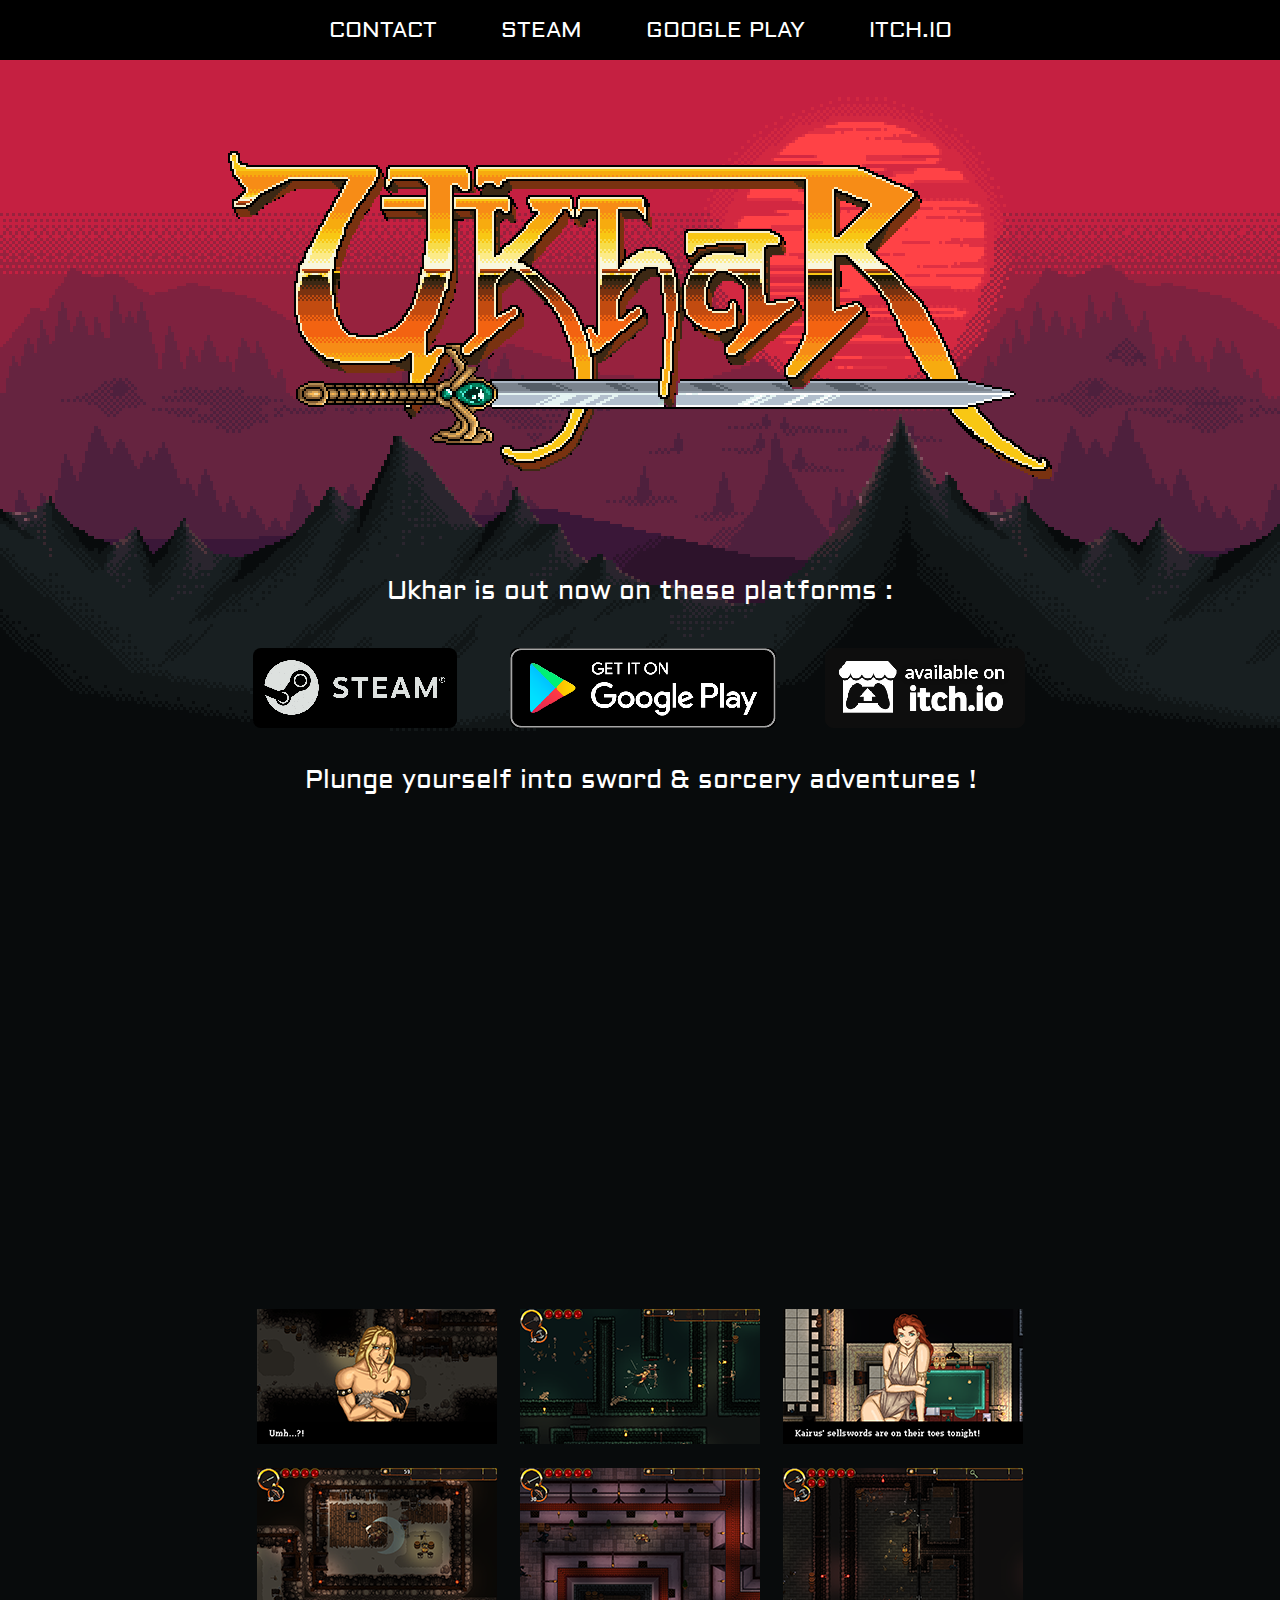
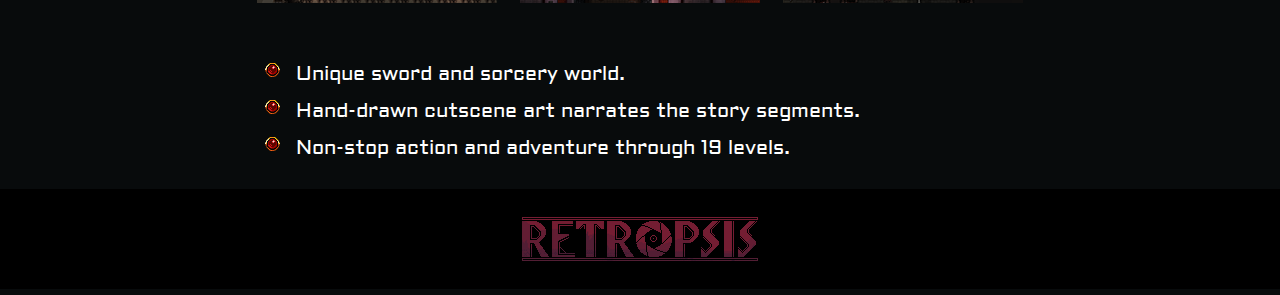
==== index.html @ 5090129b "Re up" ====
<!DOCTYPE html>
<html>
	<head>
		<meta charset="UTF-8">
		<title>Ukhar</title>
		<link rel="stylesheet" href="css/style.css" type="text/css">
		<link href="css/lightbox.css" rel="stylesheet">
		<script src="css/lightbox-plus-jquery.js"></script>
		<link href='https://fonts.googleapis.com/css?family=Aldrich' rel='stylesheet'>
		<!-- Google Analytics -->
		<script>
			(function(i,s,o,g,r,a,m)
			{
				i['GoogleAnalyticsObject']=r;
				i[r]=i[r] || function(){
								(i[r].q=i[r].q||[]).push(arguments)
							 },
				i[r].l=1*new Date();
				a=s.createElement(o), m=s.getElementsByTagName(o)[0];
				a.async=1;
				a.src=g;m.parentNode.insertBefore(a,m)
			})(window,document,'script','https://www.google-analytics.com/analytics.js','ga');

			ga('create', 'UA-116577760-2', 'auto');
			ga('send', 'pageview');
		</script>
		<!-- End Google Analytics -->
	</head>
	<body>
		<!--TOP BAR-->
		<div id="top">
			<a href="mailto:retropsis@gmail.com">CONTACT</a>
			<span id="top_interval"></span>
			<a href="http://store.steampowered.com/app/792560">STEAM</a>
			<span id="top_interval"></span>
			<a href="https://play.google.com/store/apps/details?id=com.retropsis.ukhar">GOOGLE PLAY</a>
			<span id="top_interval"></span>
			<a href="https://retropsis.itch.io/ukhar">ITCH.IO</a>
		</div>
		
		<!--GAME TITLE-->
		<div id="logo">
		</div>
		
		<!--AVAILABALITY-->
		<div id="avail">
			Ukhar is out now on these platforms :
		</div>
		
		<!--BUY STEAM-->
		<div id="calltoaction">
			<a href="http://store.steampowered.com/app/792560">
				<img src="images/steam_badge.png" alt="Buy on Steam" height="100%">
			</a>
		</div>
		
		<span id="cta_interval"></span>
		
		<!--BUY GOOGLE PLAY-->
		<div id="calltoaction">
			<a href="https://play.google.com/store/apps/details?id=com.retropsis.ukhar">
				<img src="images/google-play-badge.png" alt="Buy on Google Play" height="100%">
			</a>
		</div>
		
		<span id="cta_interval"></span>
		
		<!--BUY ITCHI.IO-->
		<div id="calltoaction">
			<a href="https://retropsis.itch.io/ukhar">
				<img src="images/badge_bw.png" alt="Buy on Itch.io" height="100%">
			</a>
		</div>
		
		<!--GAME DESCRIPTION-->
		<div id="desc">
			Plunge yourself into sword & sorcery adventures !
		</div>
		
		<!--GAME TRAILER-->
		<div id="media">
			<iframe width="768" height="432" src="https://www.youtube.com/embed/Kl26pjRuY4A?showinfo=0&modestbranding=0" frameborder="0" encrypted-media" allowfullscreen></iframe>
			<ul id="gallery">
				<li>
					<a id="screen_1" href="images/01.png" data-lightbox="images">
						<img src="thumbs/01.png">
					</a>
				</li>
				<li>
					<a id="screen_2" href="images/02.png" data-lightbox="images">
						<img src="thumbs/02.png">
					</a>
				</li>
				<li>
					<a id="screen_3" href="images/03.png" data-lightbox="images">
						<img src="thumbs/03.png">
					</a>
				</li>
				<li>
					<a id="screen_4" href="images/04.png" data-lightbox="images">
						<img src="thumbs/04.png">
					</a>
				</li>
				<li>
					<a id="screen_5" href="images/05.png" data-lightbox="images">
						<img src="thumbs/05.png">
					</a>
				</li>
				<li>
					<a id="screen_6" href="images/06.png" data-lightbox="images">
						<img src="thumbs/06.png">
					</a>
				</li>
			</ul>
		</div>
		
		<!--FEATURES-->
		<div id="feature_block">
			<ul id="features">
				<li>Unique sword and sorcery world.</li>
				<li>Hand-drawn cutscene art narrates the story segments.</li>
				<li>Non-stop action and adventure through 19 levels.</li>
			</ul>
		</div>
		
		<!--RETROPSIS-->
		<div id="retropsis">
			<img src="images/retropsis_logo.png" alt="Retropsis" height="100%">
		</div>
	
		<script>
		</script>
	</body>
</html>
---- css/style.css ----
body
{
	margin: 0;
	padding: 0;
	background-image: url(../images/ukhar_bg.png);
	background-color: #080b0c;
	background-repeat: no-repeat;
	background-position: center 0;
    background-size: 100%;
	image-rendering: pixelated;
	image-rendering: -moz-crisp-edges;  
	height: 100%;
	width: auto;
	text-align: center;
	color: white;
	font-family: 'Aldrich';
	font-size: 16px;
}

#top
{
	height: 60px;
	line-height: 60px;
	background-color: black;
	font-size: 22px;
}

#top_interval
{
	display: inline-block;
	height: 10px;
	width: 50px;
}

#logo
{
	margin: auto;
	margin-top: 25px;
	height: 460px;
	background: transparent url(../images/ukhar_title.png) no-repeat center top;
    background-size: 824px 328px;
	background-position: 50% 50%;
	image-rendering: pixelated;
	image-rendering: -moz-crisp-edges;  
}

#media
{
	margin: auto;
	margin-top: 35px;
	width: 100%;	
}

#desc
{
	margin: auto;
	margin-top: 30px;
	padding: 0;
	width: 768px;
	font-size: 26px;
	text-align: center;
}

#avail
{
	margin: auto;
	margin-top: 30px;
	padding: 0;
	width: 768px;
	font-size: 26px;
}

#calltoaction
{
	margin: auto;
	margin-top: 40px;
	display: inline-block;
	height: 80px;
	width: 260px;
}

img
{
	border-radius: 8px;
}

#cta_interval
{
	display: inline-block;
	height: 40px;
	width: 15px;
}

#retropsis
{
	margin-top: 30px;
	background-color: black;
	width: 100%;
	height: 100px;
}

ul#gallery
{
	margin:auto;
	margin-top: 30px;
	padding: 0;
	width: 792px;
}

ul#gallery li 
{
	margin: 9px;
	display: inline-block;
}

ul#gallery li a img
{
	border-radius: 0px;
	margin:0;
	padding: 0;
	width: 240px;
	display: block;
	transition: opacity 0.2s;
}

ul#gallery li a:hover img
{
	opacity: 0.5;
}

#feature_block
{
	margin: auto;
	width: 768px;	
	margin-top: 30px;
	padding: 0;
	font-size: 20px;
}

ul#features ul
{
	margin: auto;
	margin: 0;
	width: 240px;
	padding: 0;
}

ul#features li
{
	margin: auto;
	margin: 0;
	width: auto;
	line-height: 22px;
	list-style-image:  url(../images/bullet.png);
	list-style-position: outisde;
	word-wrap: normal;
	text-align: left;
}

a:link
{
	color: white;
	text-decoration: none;
}

a:visited
{
	color: white;
	text-decoration: none;	
}

a:hover
{
	color: #FF3560;
	text-decoration: none;	
}

a:active
{
	color: white;
	text-decoration: none;	
}

/* Portrait */
@media only screen 
  and (max-device-width: 960px)
  and (-webkit-min-device-pixel-ratio: 2)
  and (orientation: portrait) 
{
	body
	{
		font-size: 3vw;
	}
	
	#cta_interval
	{
		display: inline-block;
		height: 10px;
		width: 10px;
	}
	
	#calltoaction
	{
		margin: auto;
		margin-top: 40px;
		display: inline-block;
		height: 80px;
		width: 245px;
	}
	
	#avail
	{
		font-size: 3vw;
	}
	
	#desc
	{
		font-size: 3vw;
	}
	
	#top
	{
		font-size: 3vw;
		height: 70px;
		line-height: 74px;
	}

	ul#gallery
	{
		width: auto;
	}

	ul#gallery li
	{
		width: 240px;
	}
	
	ul#features
	{
		font-size: 3vw;
	}
}

/* Portrait */
@media only screen 
  and (min-device-width: 960px)
  and (-webkit-min-device-pixel-ratio: 2)
  and (orientation: landscape) 
{
	 body
	{
		font-size: 2vh;
	}
	
	#cta_interval
	{
		display: inline-block;
		height: 10px;
		width: 10px;
	}
	
	#calltoaction
	{
		margin: auto;
		margin-top: 40px;
		display: inline-block;
		height: 80px;
		width: 245px;
	}
	
	#avail
	{
		font-size: 2vh;
	}
	
	#desc
	{
		font-size: 2vh;
	}
	
	#top
	{
		font-size: 2vh;
		height: 70px;
		line-height: 74px;
	}

	ul#gallery
	{
		width: 120%;
	}

	ul#gallery li
	{
		width: 240px;
	}
	
	ul#features
	{
		font-size: 3vh;
	}
}
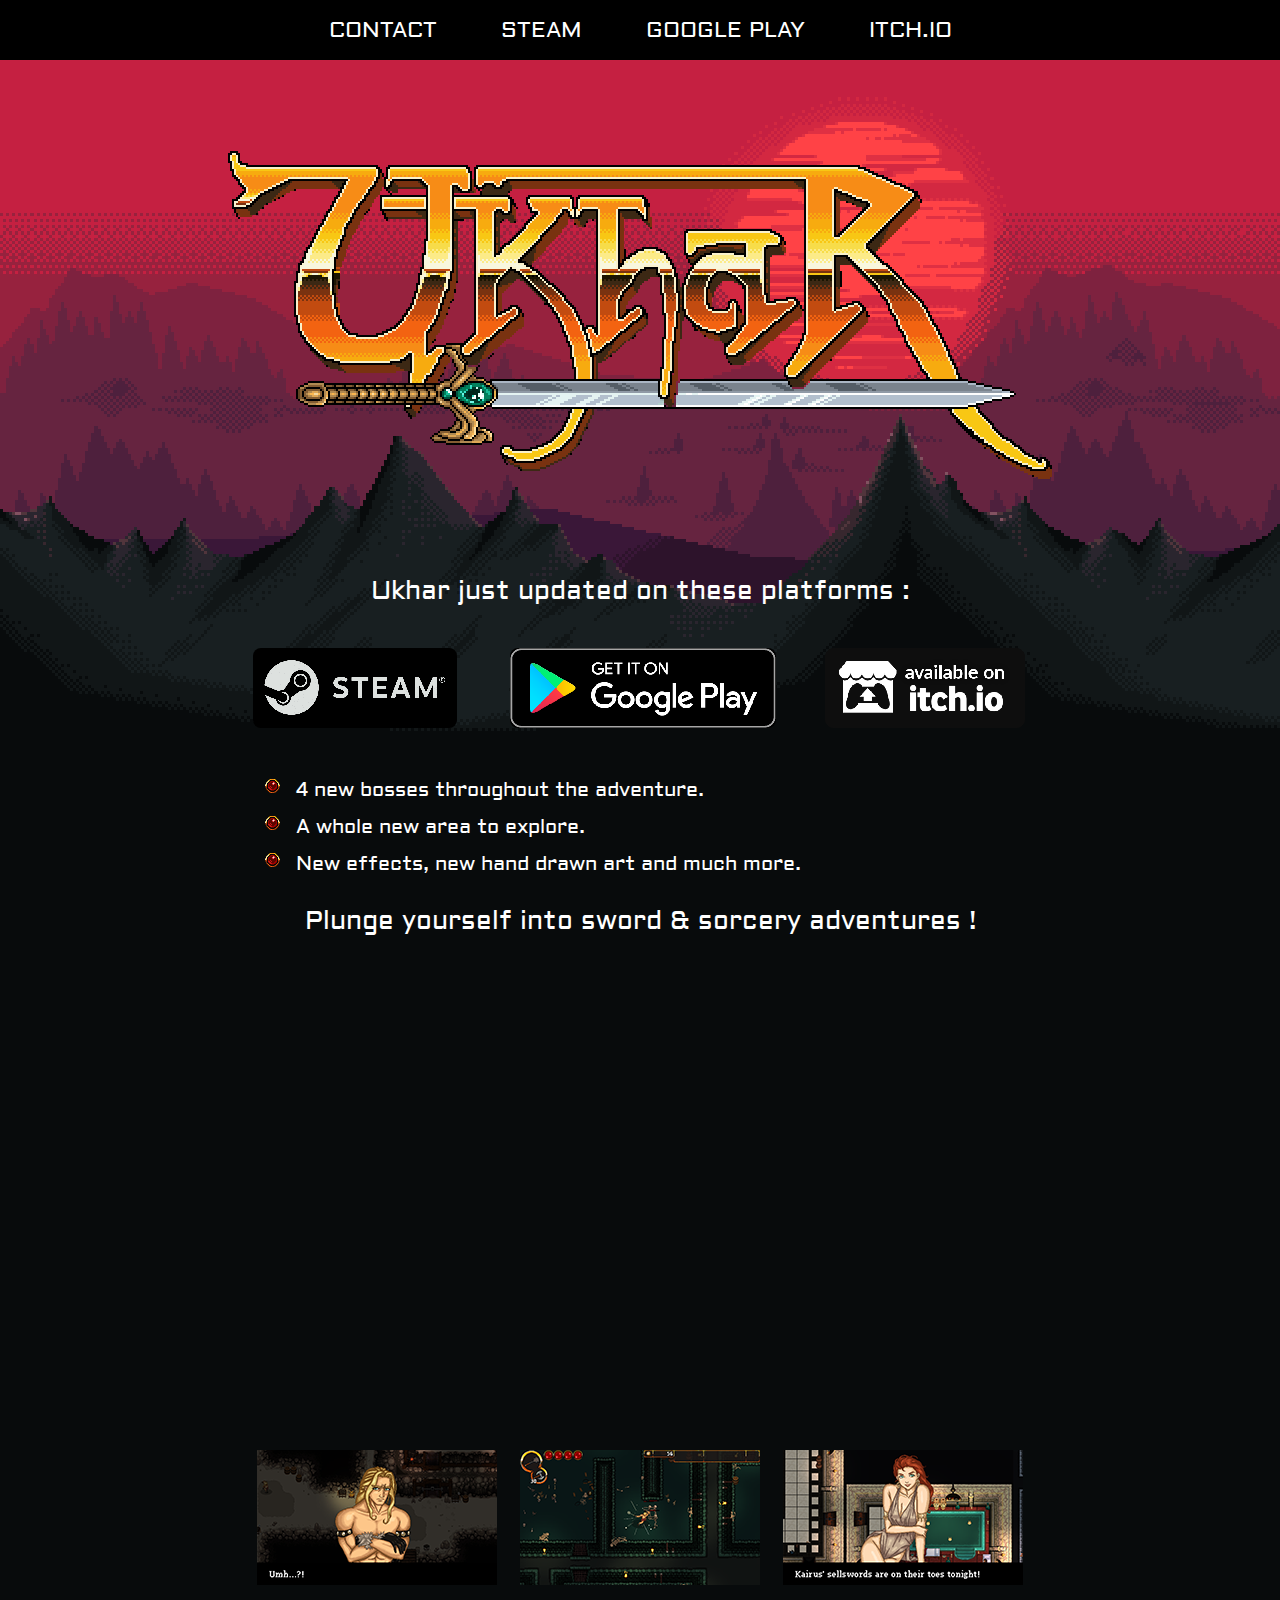
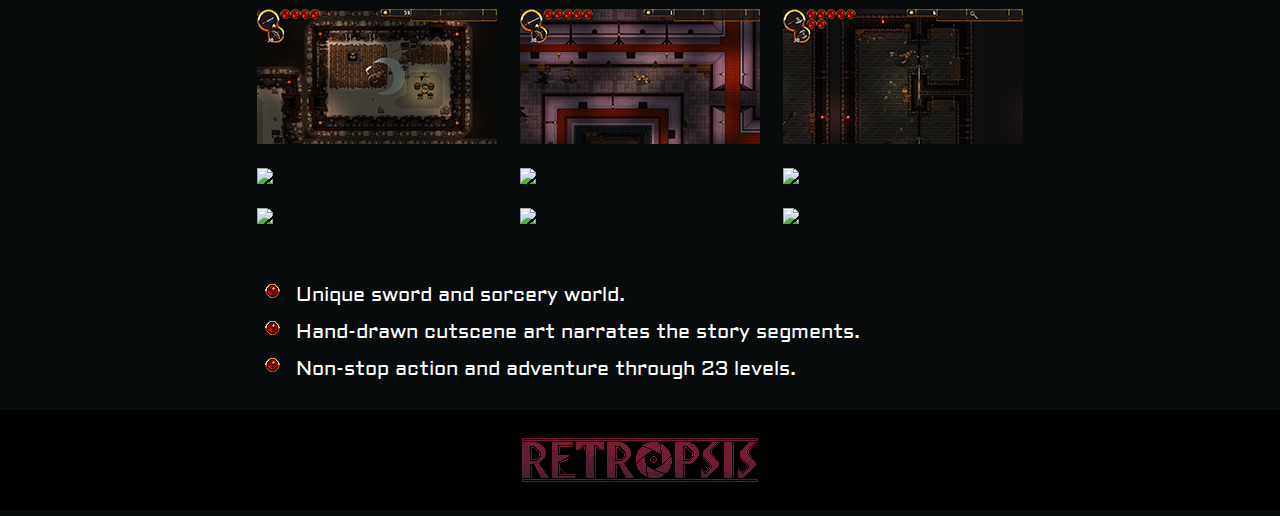
==== commit 7a020e10: "1.2 patch update" ====
--- a/index.html
+++ b/index.html
@@ -44,7 +44,7 @@
 		
 		<!--AVAILABALITY-->
 		<div id="avail">
-			Ukhar is out now on these platforms :
+			Ukhar just updated on these platforms :
 		</div>
 		
 		<!--BUY STEAM-->
@@ -70,6 +70,15 @@
 			<a href="https://retropsis.itch.io/ukhar">
 				<img src="images/badge_bw.png" alt="Buy on Itch.io" height="100%">
 			</a>
+		</div>
+		
+		<!--UPDATE-->
+		<div id="feature_block">
+			<ul id="features">
+				<li>4 new bosses throughout the adventure.</li>
+				<li>A whole new area to explore.</li>
+				<li>New effects, new hand drawn art and much more.</li>
+			</ul>
 		</div>
 		
 		<!--GAME DESCRIPTION-->
@@ -111,6 +120,36 @@
 						<img src="thumbs/06.png">
 					</a>
 				</li>
+				<li>
+					<a id="screen_7" href="images/07.png" data-lightbox="images">
+						<img src="thumbs/07.png">
+					</a>
+				</li>
+				<li>
+					<a id="screen_8" href="images/08.png" data-lightbox="images">
+						<img src="thumbs/08.png">
+					</a>
+				</li>
+				<li>
+					<a id="screen_9" href="images/09.png" data-lightbox="images">
+						<img src="thumbs/09.png">
+					</a>
+				</li>
+				<li>
+					<a id="screen_10" href="images/10.png" data-lightbox="images">
+						<img src="thumbs/10.png">
+					</a>
+				</li>
+				<li>
+					<a id="screen_11" href="images/11.png" data-lightbox="images">
+						<img src="thumbs/11.png">
+					</a>
+				</li>
+				<li>
+					<a id="screen_12" href="images/12.png" data-lightbox="images">
+						<img src="thumbs/12.png">
+					</a>
+				</li>
 			</ul>
 		</div>
 		
@@ -119,7 +158,7 @@
 			<ul id="features">
 				<li>Unique sword and sorcery world.</li>
 				<li>Hand-drawn cutscene art narrates the story segments.</li>
-				<li>Non-stop action and adventure through 19 levels.</li>
+				<li>Non-stop action and adventure through 23 levels.</li>
 			</ul>
 		</div>
 		
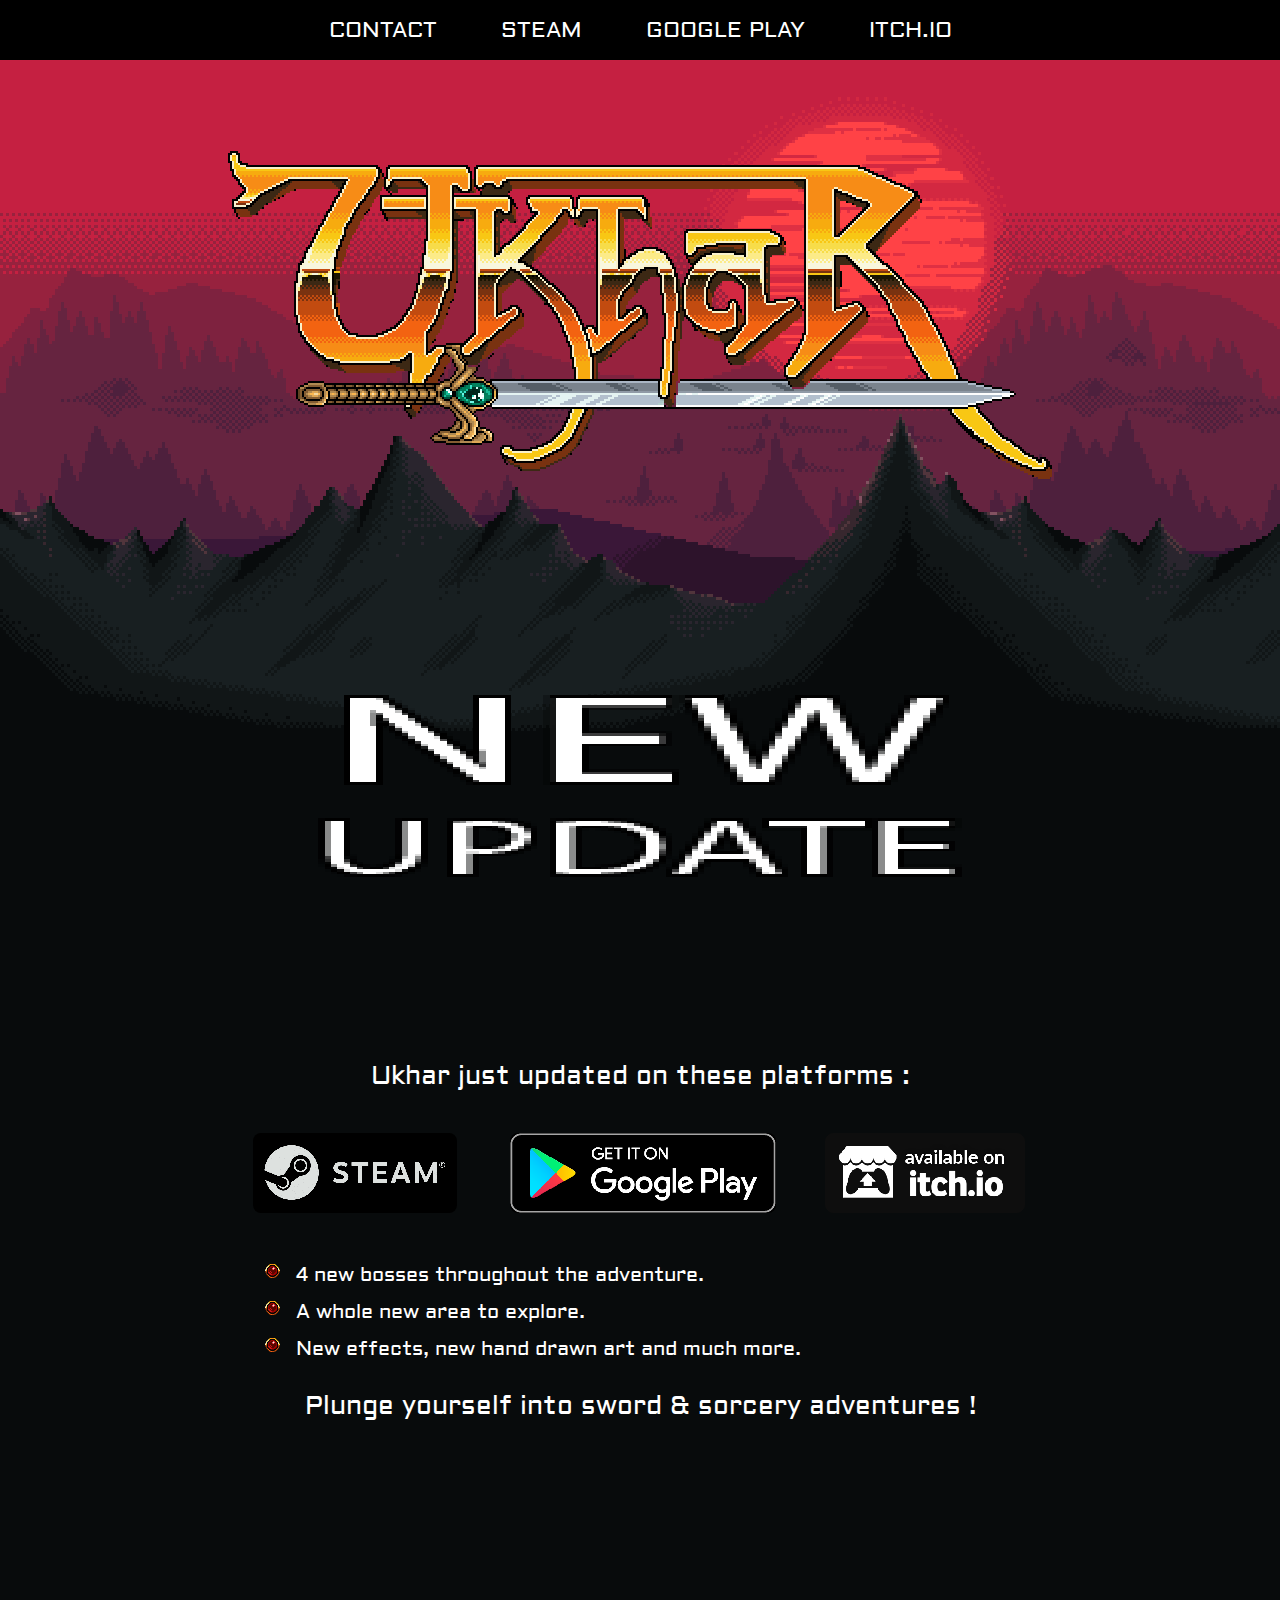
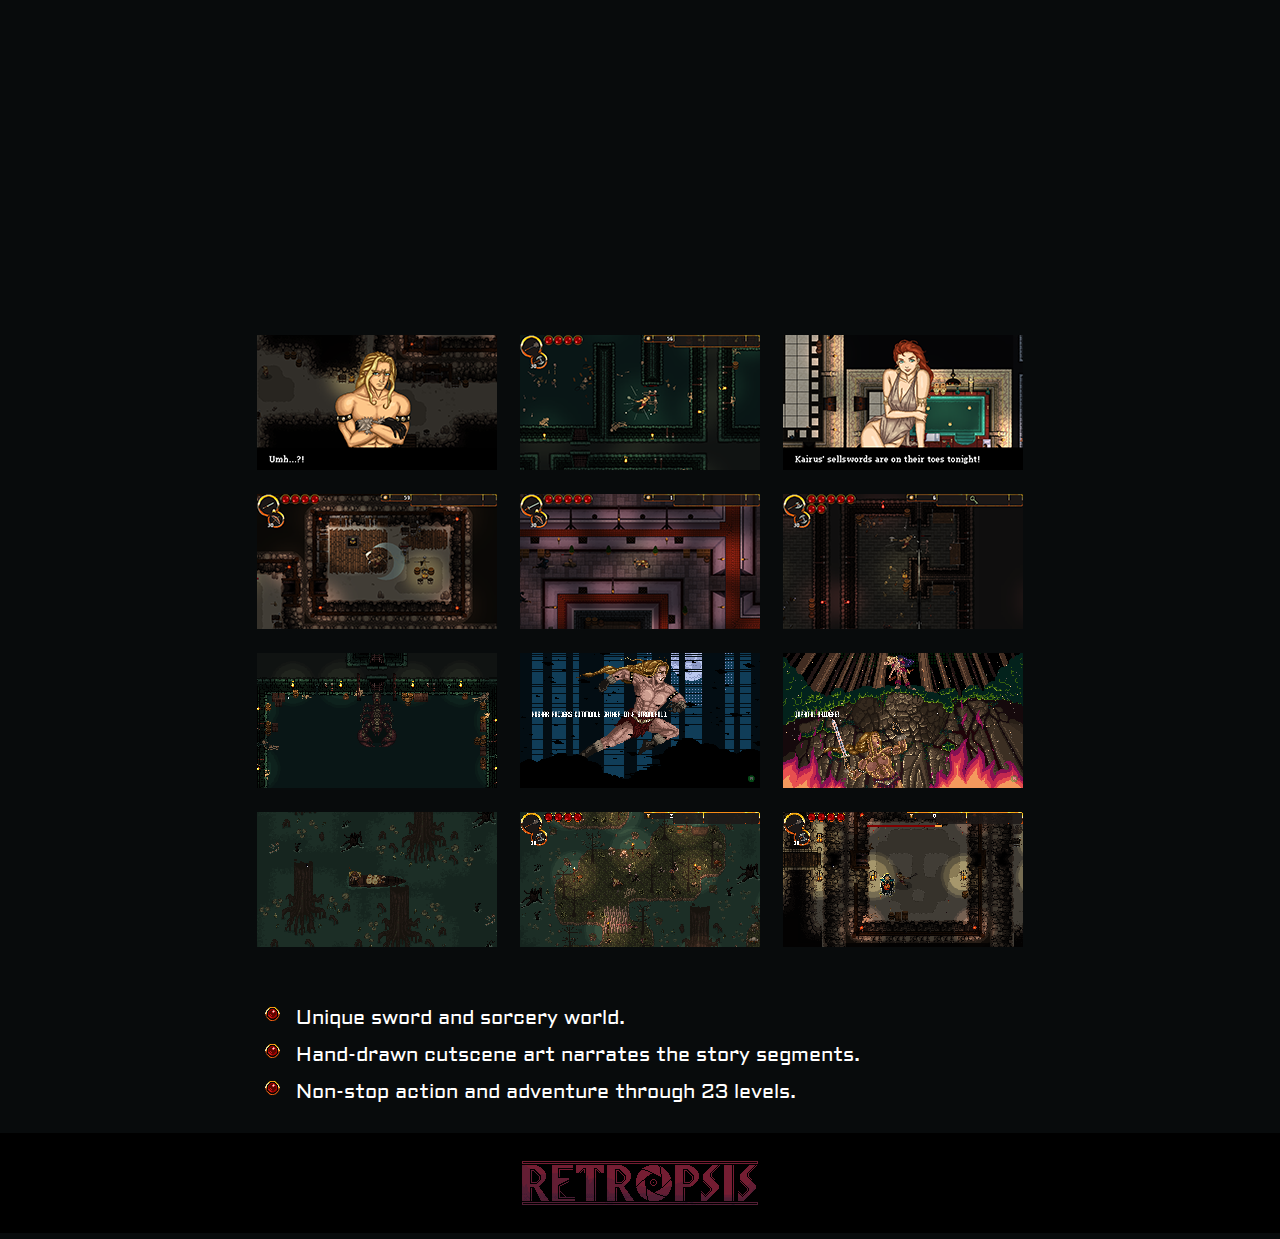
==== commit 50ff916f: "announcer" ====
--- a/index.html
+++ b/index.html
@@ -40,6 +40,10 @@
 		
 		<!--GAME TITLE-->
 		<div id="logo">
+		</div>
+		
+		<!--UPDATED-->
+		<div id="announcer">
 		</div>
 		
 		<!--AVAILABALITY-->
--- a/css/style.css
+++ b/css/style.css
@@ -44,6 +44,18 @@
 	image-rendering: -moz-crisp-edges;  
 }
 
+#announcer
+{
+	margin: auto;
+	margin-top: 25px;
+	height: 460px;
+	background: transparent url(../images/announcer.png) no-repeat center top;
+    background-size: 824px 328px;
+	background-position: 50% 50%;
+	image-rendering: pixelated;
+	image-rendering: -moz-crisp-edges;  
+}
+
 #media
 {
 	margin: auto;
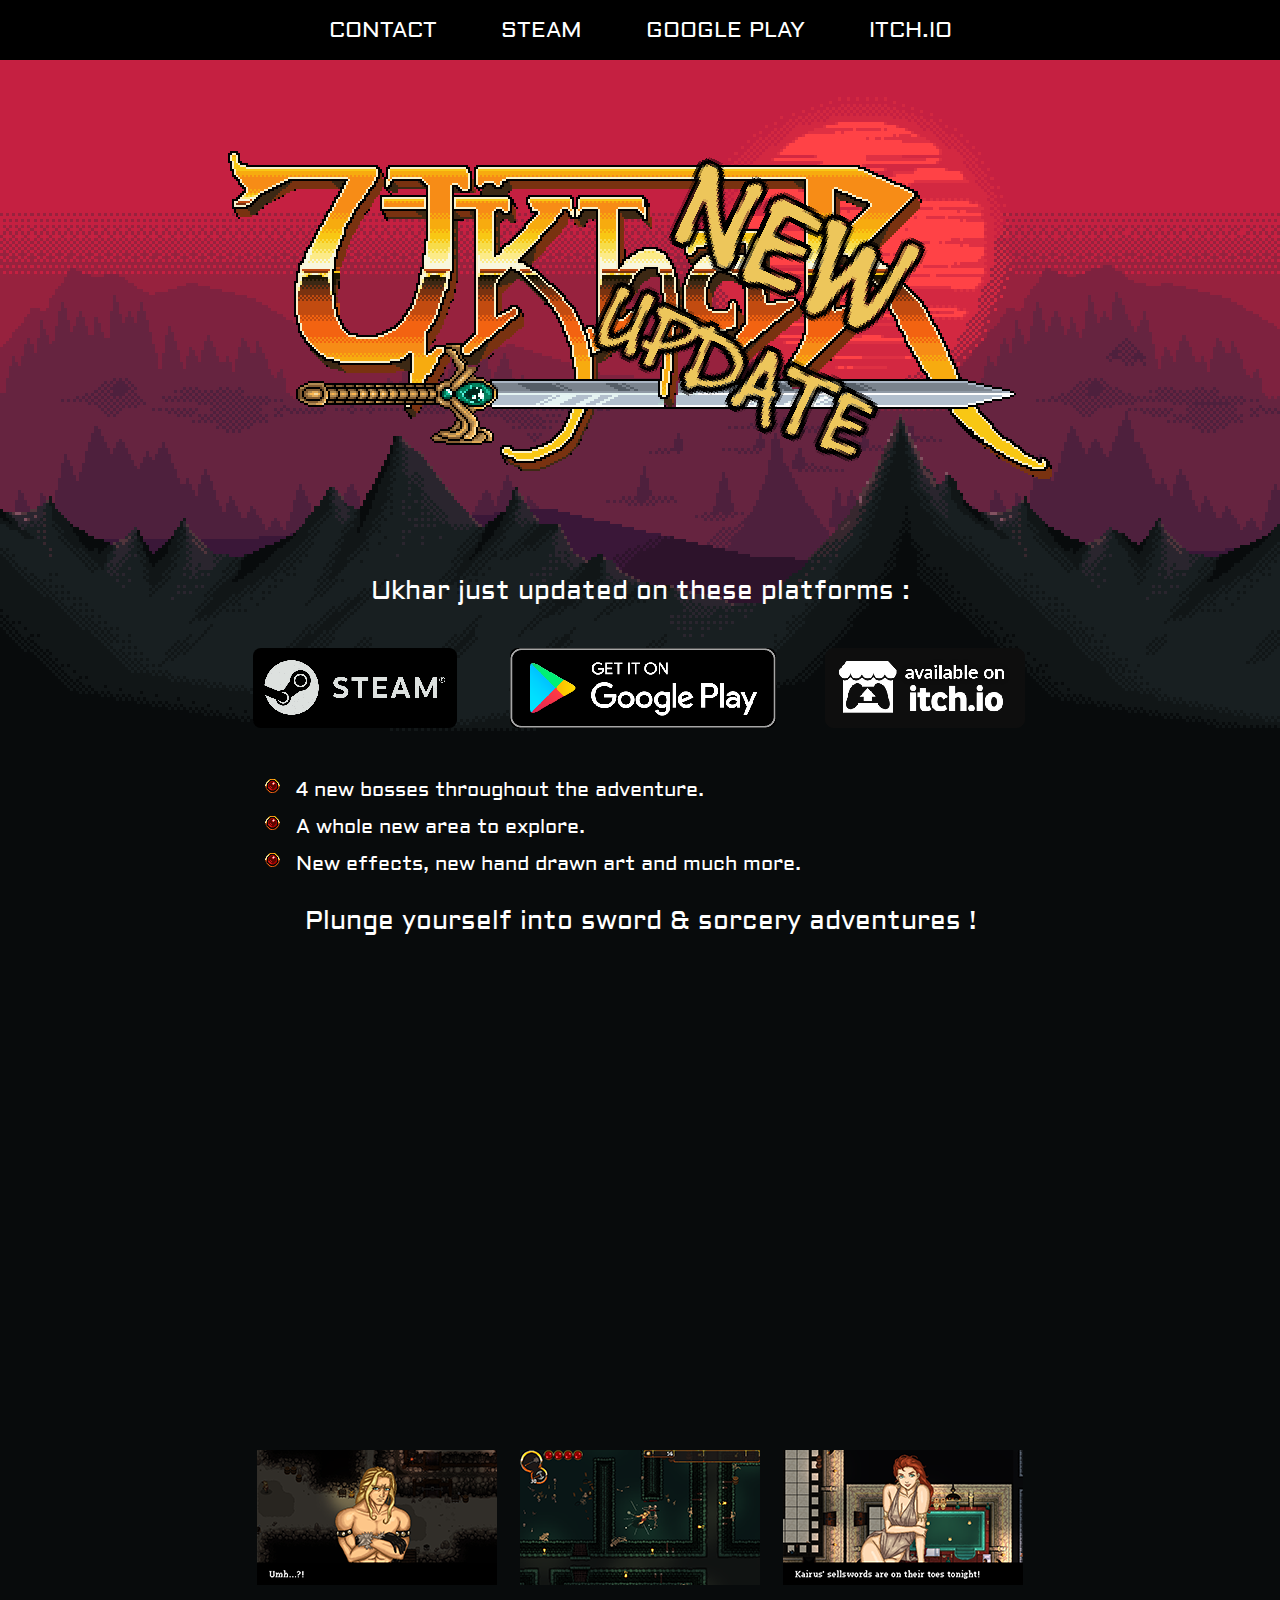
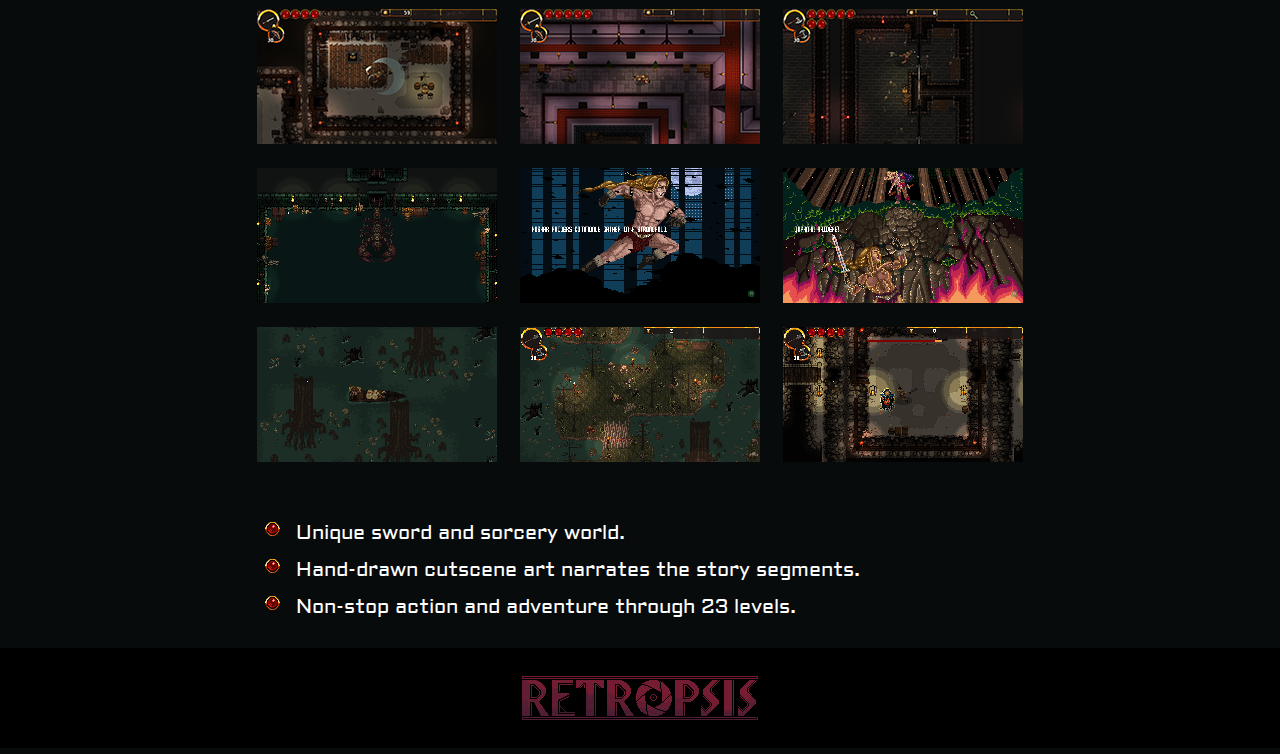
==== commit fdaa7efb: "announcer" ====
--- a/index.html
+++ b/index.html
@@ -39,11 +39,8 @@
 		</div>
 		
 		<!--GAME TITLE-->
-		<div id="logo">
-		</div>
-		
-		<!--UPDATED-->
-		<div id="announcer">
+		<div id="logo">					
+			<img id="announcer" src="images/announcer.png">
 		</div>
 		
 		<!--AVAILABALITY-->
--- a/css/style.css
+++ b/css/style.css
@@ -46,14 +46,19 @@
 
 #announcer
 {
-	margin: auto;
-	margin-top: 25px;
-	height: 460px;
-	background: transparent url(../images/announcer.png) no-repeat center top;
-    background-size: 824px 328px;
-	background-position: 50% 50%;
+	/*margin: auto;*/
+	/*margin-top: 25px;*/
+	/*height: 460px;*/
+    /*background-size: 824px 328px;*/
+	/*background-position: 50% 50%;*/
 	image-rendering: pixelated;
 	image-rendering: -moz-crisp-edges;  
+	float: right;
+	height: 128;
+	width: 128;
+	transform: rotate(25deg) scaleX(2.5) scaleY(2.5);  
+	margin-right: 35%;
+	margin-top: 12%;
 }
 
 #media
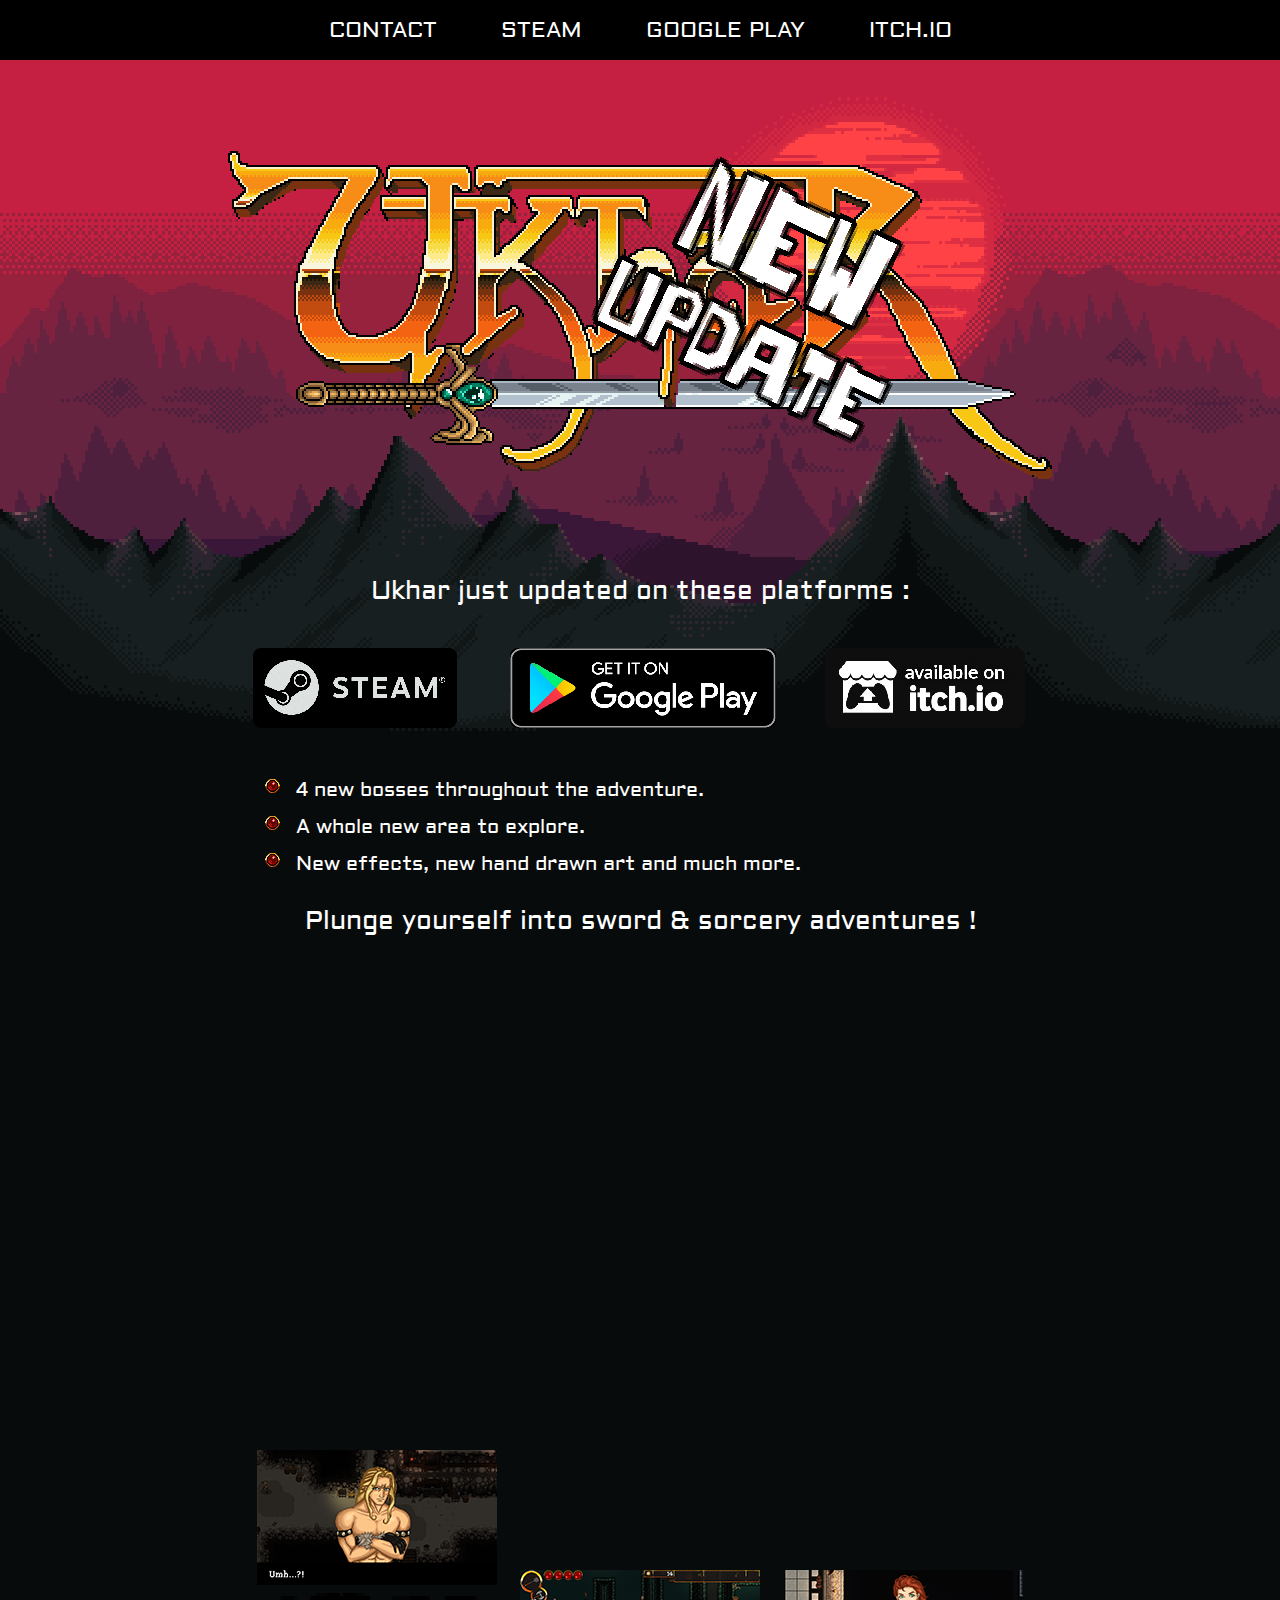
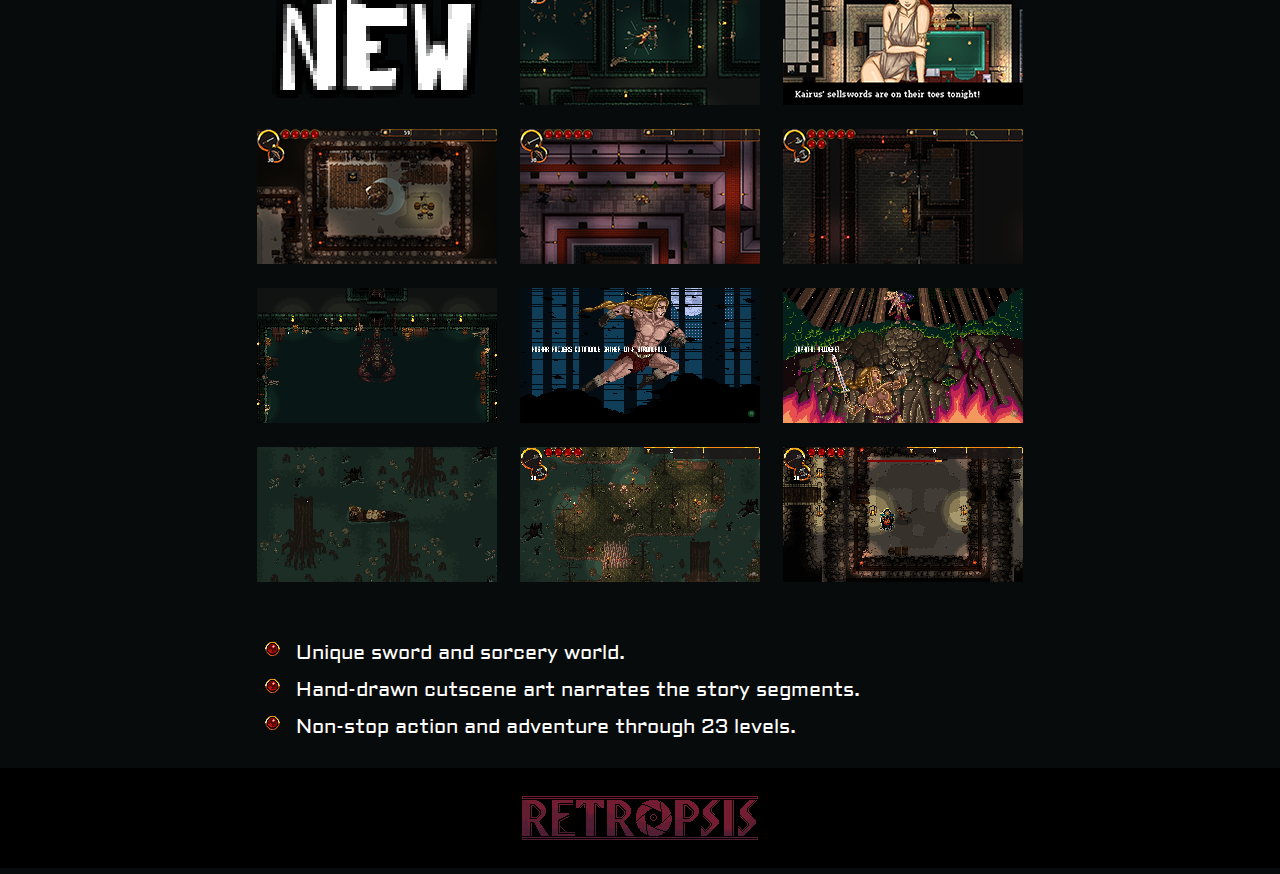
==== commit 20d00348: "new" ====
--- a/index.html
+++ b/index.html
@@ -94,6 +94,7 @@
 				<li>
 					<a id="screen_1" href="images/01.png" data-lightbox="images">
 						<img src="thumbs/01.png">
+						<img id="new" src="images/new.png">
 					</a>
 				</li>
 				<li>
--- a/css/style.css
+++ b/css/style.css
@@ -68,6 +68,12 @@
 	width: 100%;	
 }
 
+#new
+{
+	margin: auto;
+	width: 100%;	
+}
+
 #desc
 {
 	margin: auto;
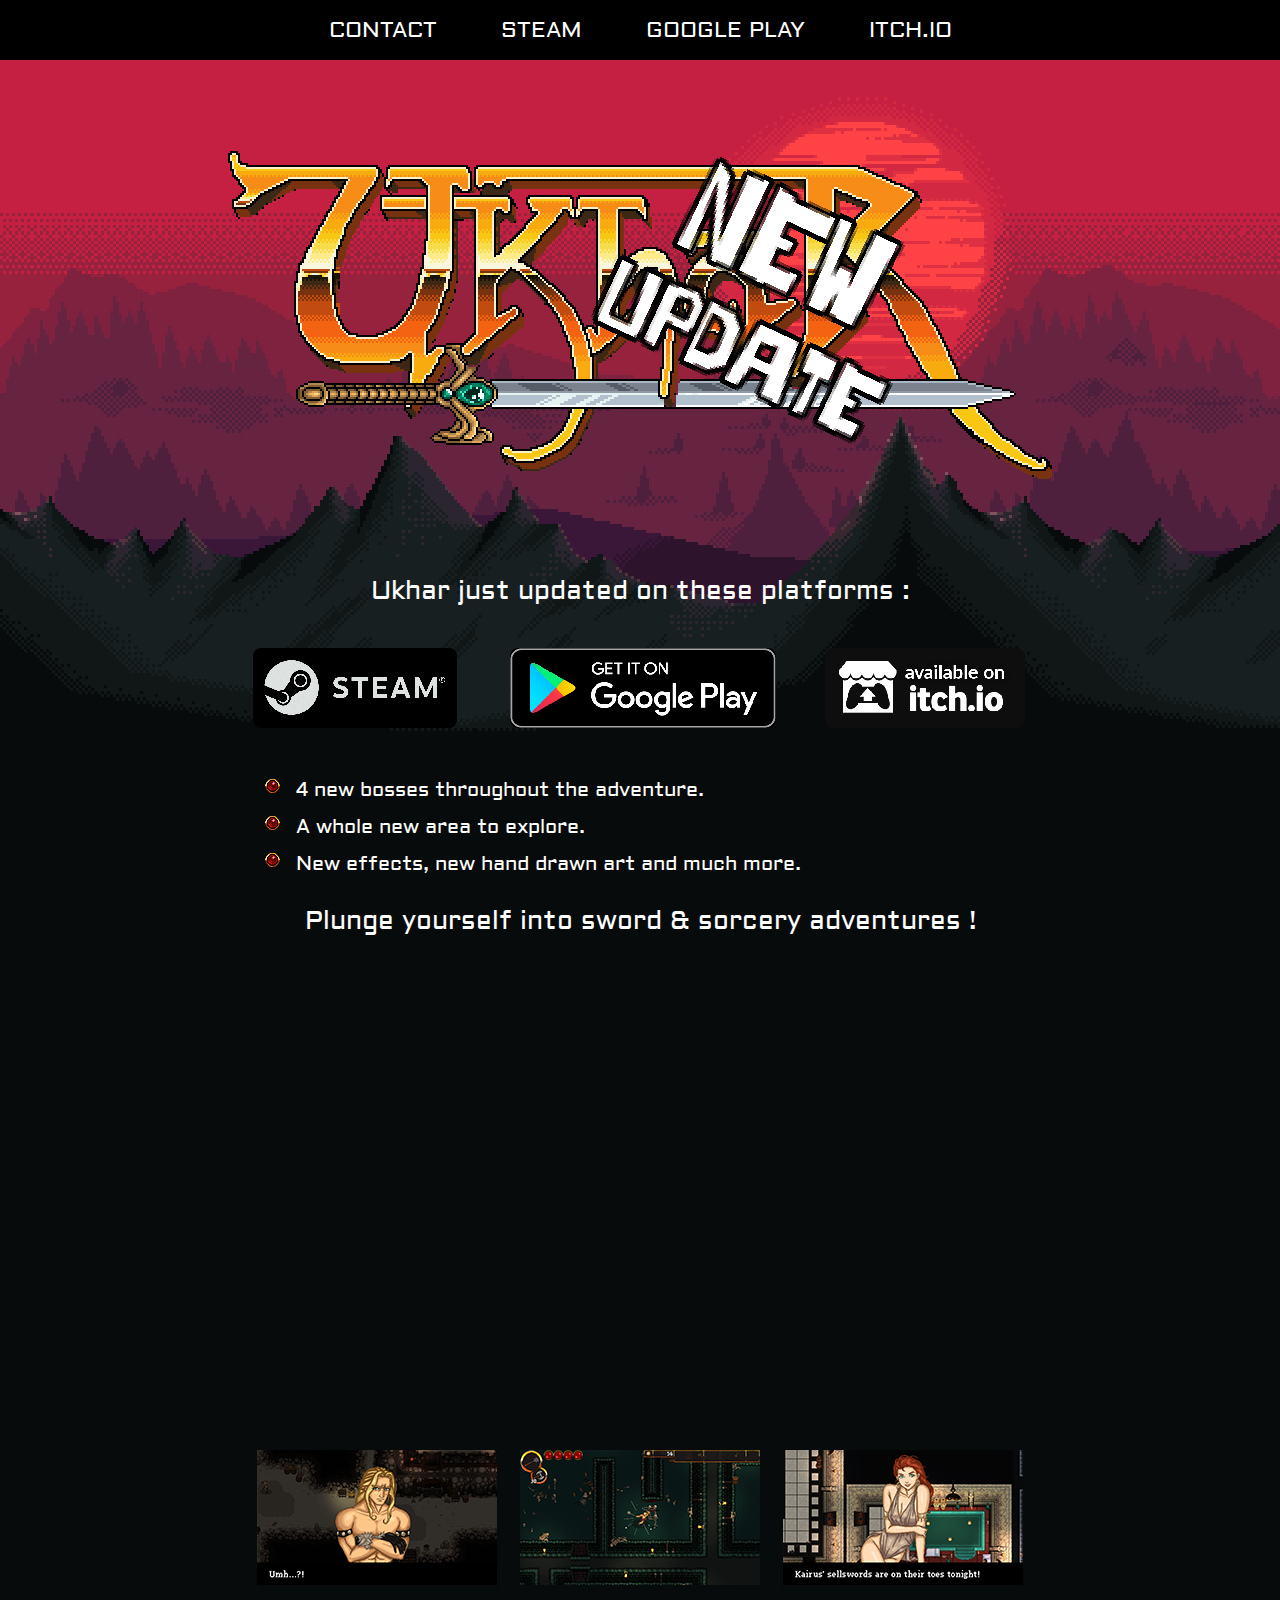
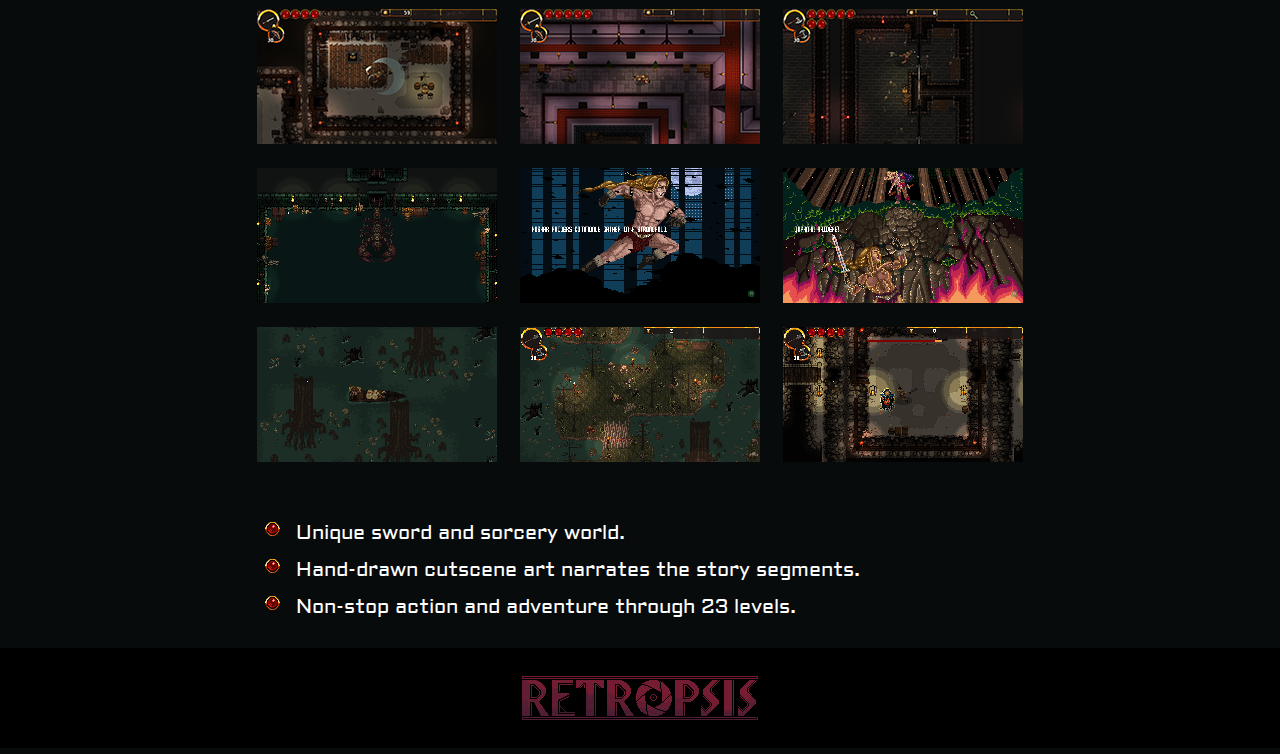
==== commit bcb404dd: "new images" ====
--- a/index.html
+++ b/index.html
@@ -91,10 +91,10 @@
 		<div id="media">
 			<iframe width="768" height="432" src="https://www.youtube.com/embed/Kl26pjRuY4A?showinfo=0&modestbranding=0" frameborder="0" encrypted-media" allowfullscreen></iframe>
 			<ul id="gallery">
-				<li>
+				<li id="rows">
 					<a id="screen_1" href="images/01.png" data-lightbox="images">
+						<!--<img id="new" src="images/new.png">-->
 						<img src="thumbs/01.png">
-						<img id="new" src="images/new.png">
 					</a>
 				</li>
 				<li>
--- a/css/style.css
+++ b/css/style.css
@@ -70,8 +70,14 @@
 
 #new
 {
-	margin: auto;
-	width: 100%;	
+	image-rendering: pixelated;
+	image-rendering: -moz-crisp-edges; 
+	position: relative;
+	left: -92px;
+	top: 78px;
+	z-index: 2;
+	transform: scaleX(.25) scaleY(.25); 
+	float: right;
 }
 
 #desc
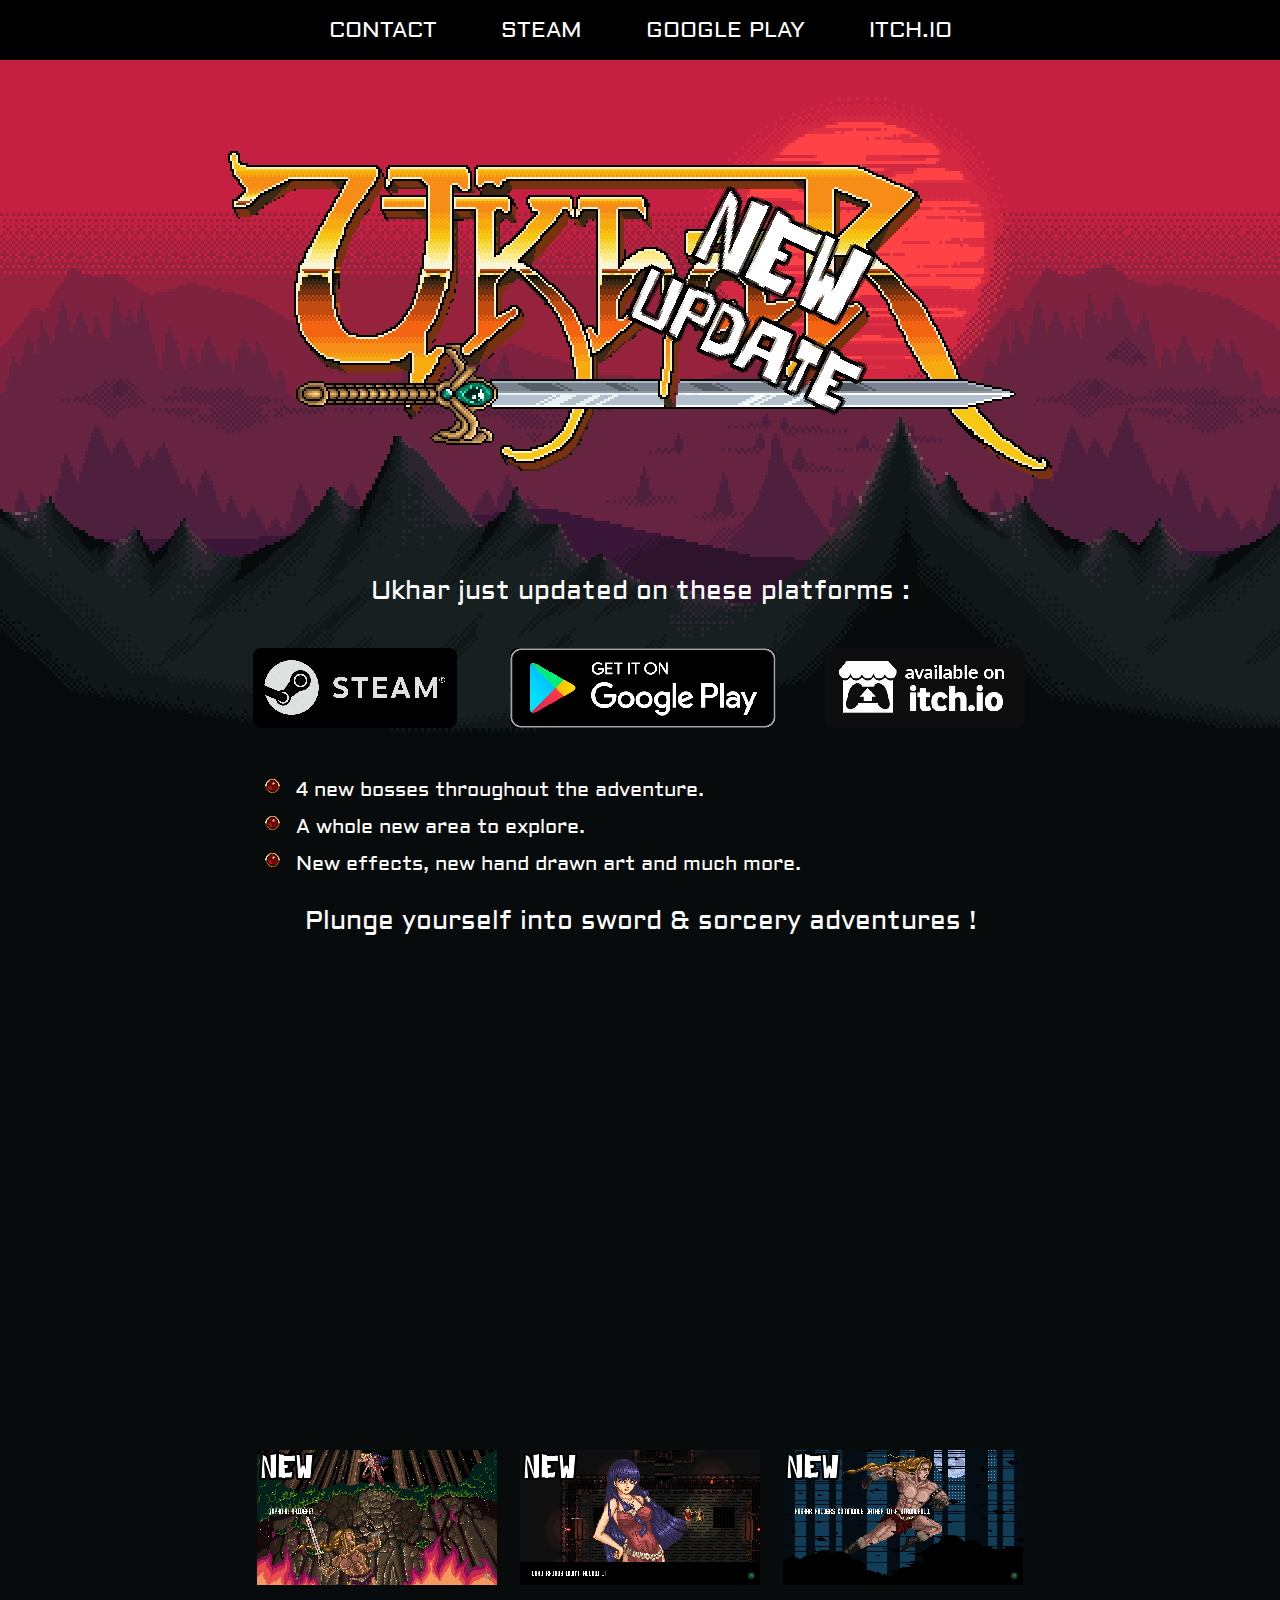
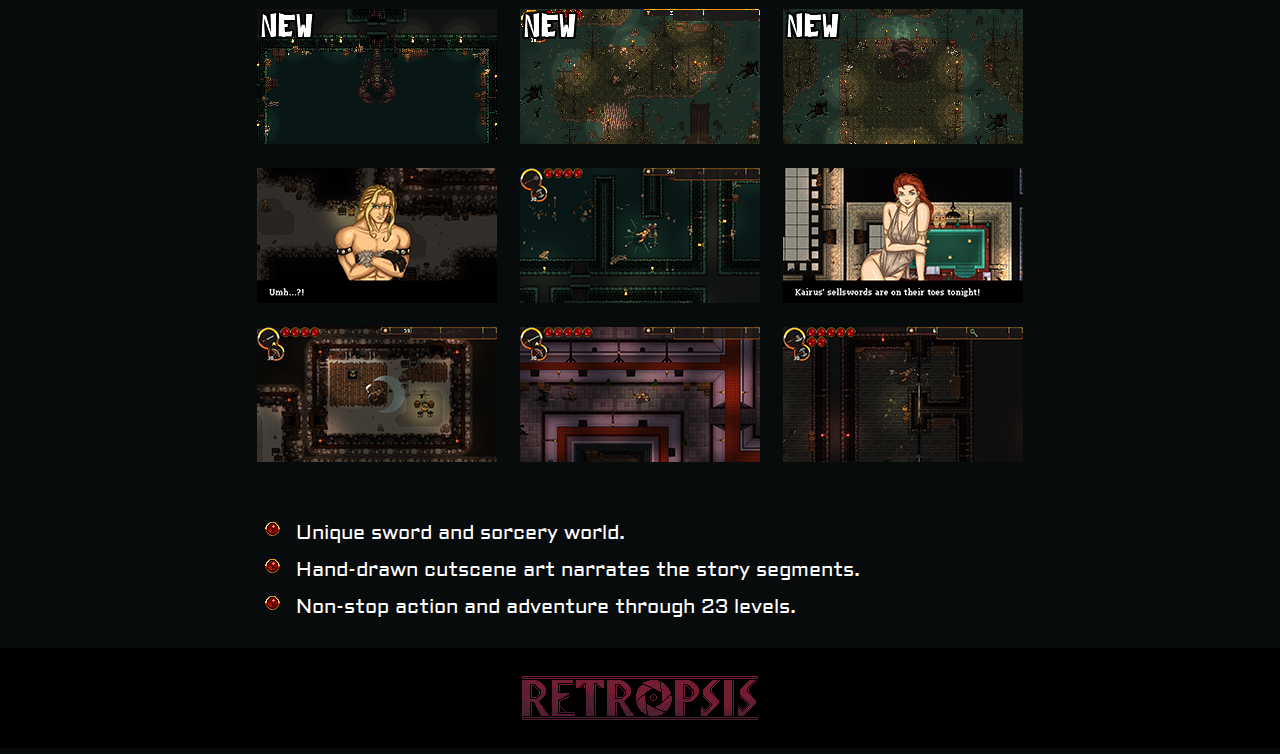
==== commit c1a7b595: "tweaks" ====
--- a/index.html
+++ b/index.html
@@ -91,6 +91,36 @@
 		<div id="media">
 			<iframe width="768" height="432" src="https://www.youtube.com/embed/Kl26pjRuY4A?showinfo=0&modestbranding=0" frameborder="0" encrypted-media" allowfullscreen></iframe>
 			<ul id="gallery">
+				<li>
+					<a id="screen_9" href="images/09.png" data-lightbox="images">
+						<img src="thumbs/09.png">
+					</a>
+				</li>
+				<li>
+					<a id="screen_10" href="images/10.png" data-lightbox="images">
+						<img src="thumbs/10.png">
+					</a>
+				</li>
+				<li>
+					<a id="screen_8" href="images/08.png" data-lightbox="images">
+						<img src="thumbs/08.png">
+					</a>
+				</li>
+				<li>
+					<a id="screen_7" href="images/07.png" data-lightbox="images">
+						<img src="thumbs/07.png">
+					</a>
+				</li>
+				<li>
+					<a id="screen_11" href="images/11.png" data-lightbox="images">
+						<img src="thumbs/11.png">
+					</a>
+				</li>
+				<li>
+					<a id="screen_12" href="images/12.png" data-lightbox="images">
+						<img src="thumbs/12.png">
+					</a>
+				</li>
 				<li id="rows">
 					<a id="screen_1" href="images/01.png" data-lightbox="images">
 						<!--<img id="new" src="images/new.png">-->
@@ -122,36 +152,6 @@
 						<img src="thumbs/06.png">
 					</a>
 				</li>
-				<li>
-					<a id="screen_7" href="images/07.png" data-lightbox="images">
-						<img src="thumbs/07.png">
-					</a>
-				</li>
-				<li>
-					<a id="screen_8" href="images/08.png" data-lightbox="images">
-						<img src="thumbs/08.png">
-					</a>
-				</li>
-				<li>
-					<a id="screen_9" href="images/09.png" data-lightbox="images">
-						<img src="thumbs/09.png">
-					</a>
-				</li>
-				<li>
-					<a id="screen_10" href="images/10.png" data-lightbox="images">
-						<img src="thumbs/10.png">
-					</a>
-				</li>
-				<li>
-					<a id="screen_11" href="images/11.png" data-lightbox="images">
-						<img src="thumbs/11.png">
-					</a>
-				</li>
-				<li>
-					<a id="screen_12" href="images/12.png" data-lightbox="images">
-						<img src="thumbs/12.png">
-					</a>
-				</li>
 			</ul>
 		</div>
 		
--- a/css/style.css
+++ b/css/style.css
@@ -56,7 +56,7 @@
 	float: right;
 	height: 128;
 	width: 128;
-	transform: rotate(25deg) scaleX(2.5) scaleY(2.5);  
+	transform: rotate(25deg) scaleX(2) scaleY(2);  
 	margin-right: 35%;
 	margin-top: 12%;
 }
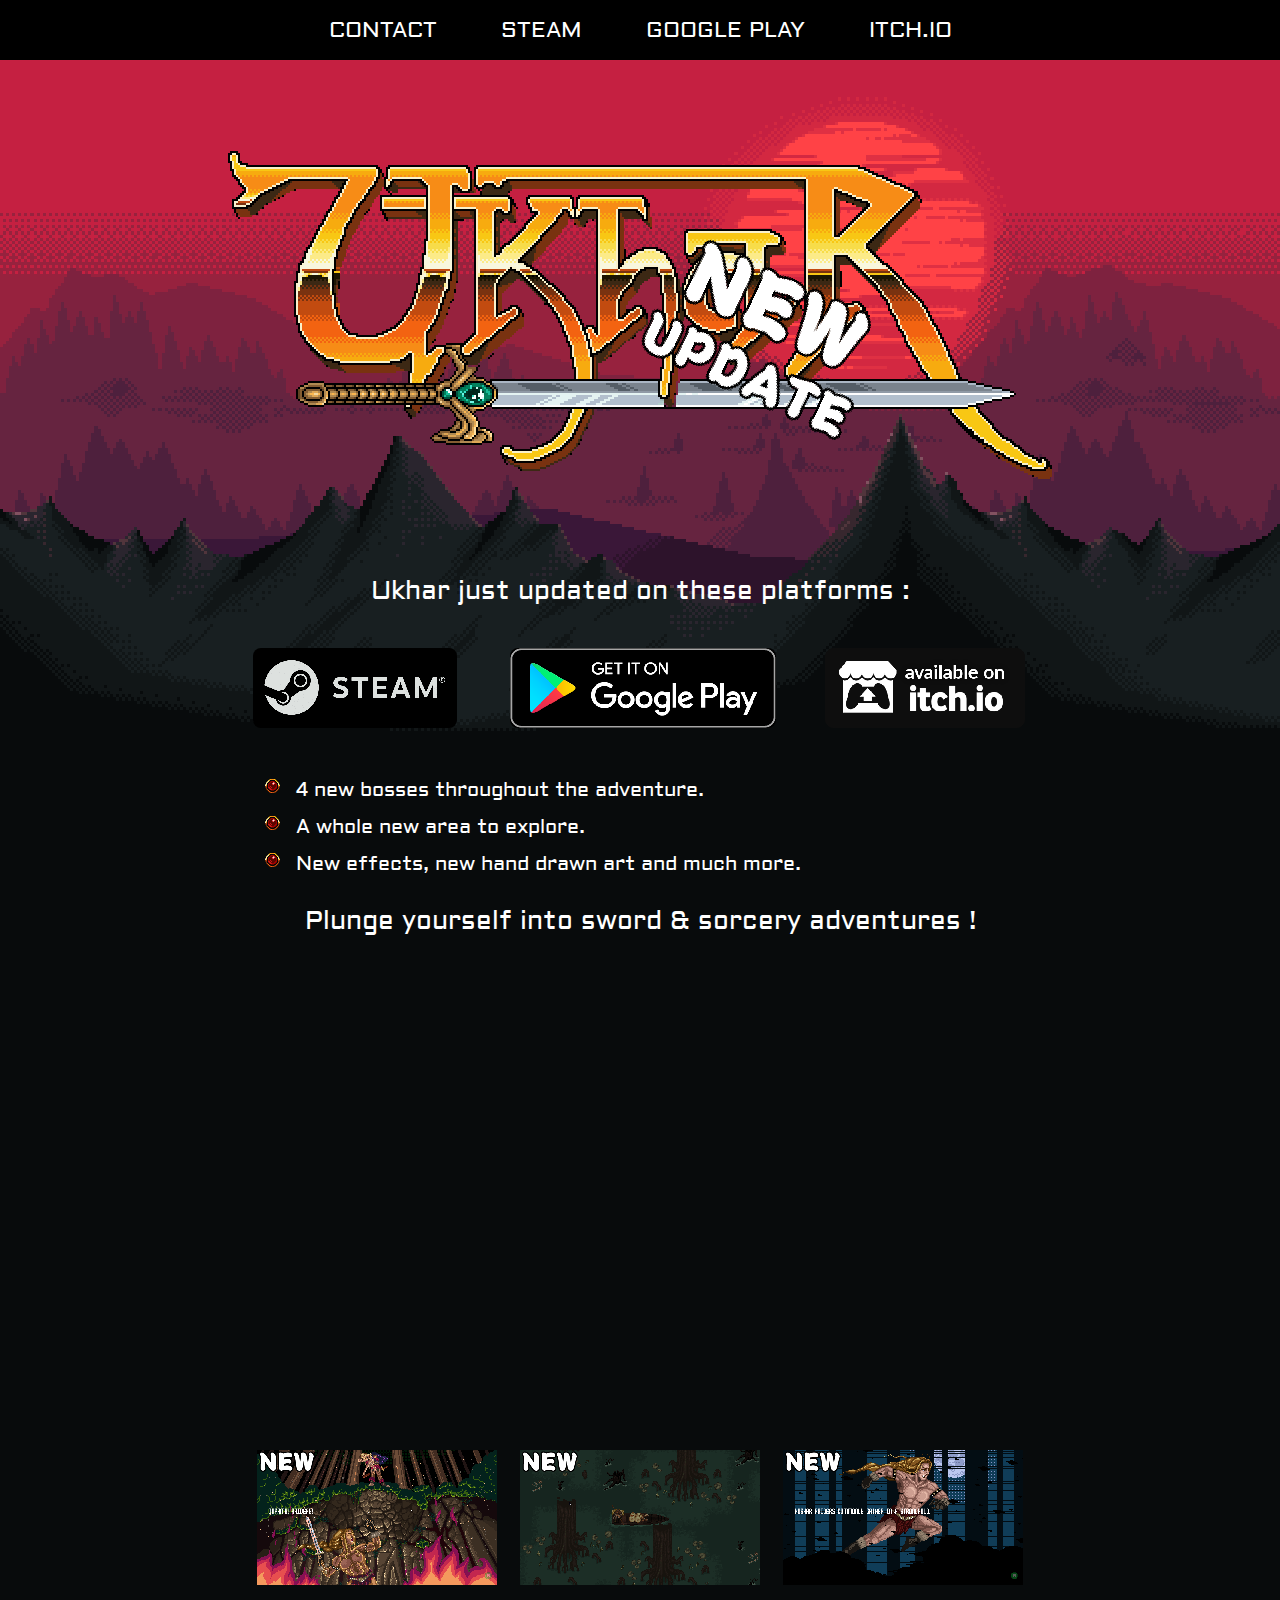
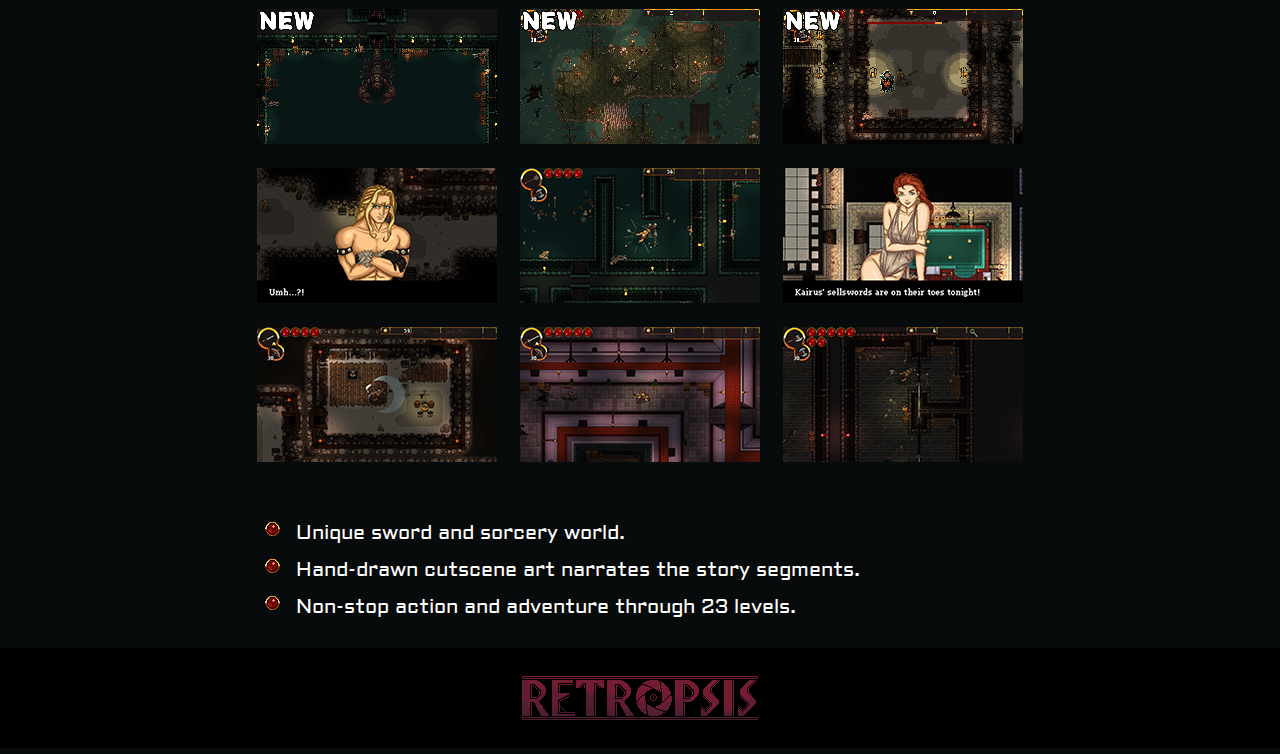
==== commit 855d713a: "trailer update" ====
--- a/index.html
+++ b/index.html
@@ -89,7 +89,7 @@
 		
 		<!--GAME TRAILER-->
 		<div id="media">
-			<iframe width="768" height="432" src="https://www.youtube.com/embed/Kl26pjRuY4A?showinfo=0&modestbranding=0" frameborder="0" encrypted-media" allowfullscreen></iframe>
+			<iframe width="768" height="432" src="https://www.youtube.com/embed/V9HBjbpkhY0?showinfo=0&modestbranding=0" frameborder="0" encrypted-media" allowfullscreen></iframe>
 			<ul id="gallery">
 				<li>
 					<a id="screen_9" href="images/09.png" data-lightbox="images">
--- a/css/style.css
+++ b/css/style.css
@@ -56,9 +56,9 @@
 	float: right;
 	height: 128;
 	width: 128;
-	transform: rotate(25deg) scaleX(2) scaleY(2);  
-	margin-right: 35%;
-	margin-top: 12%;
+	transform: rotate(25deg) scaleX(1.2) scaleY(1.2);  
+	margin-right: 30%;
+	margin-top: 15%;
 }
 
 #media
